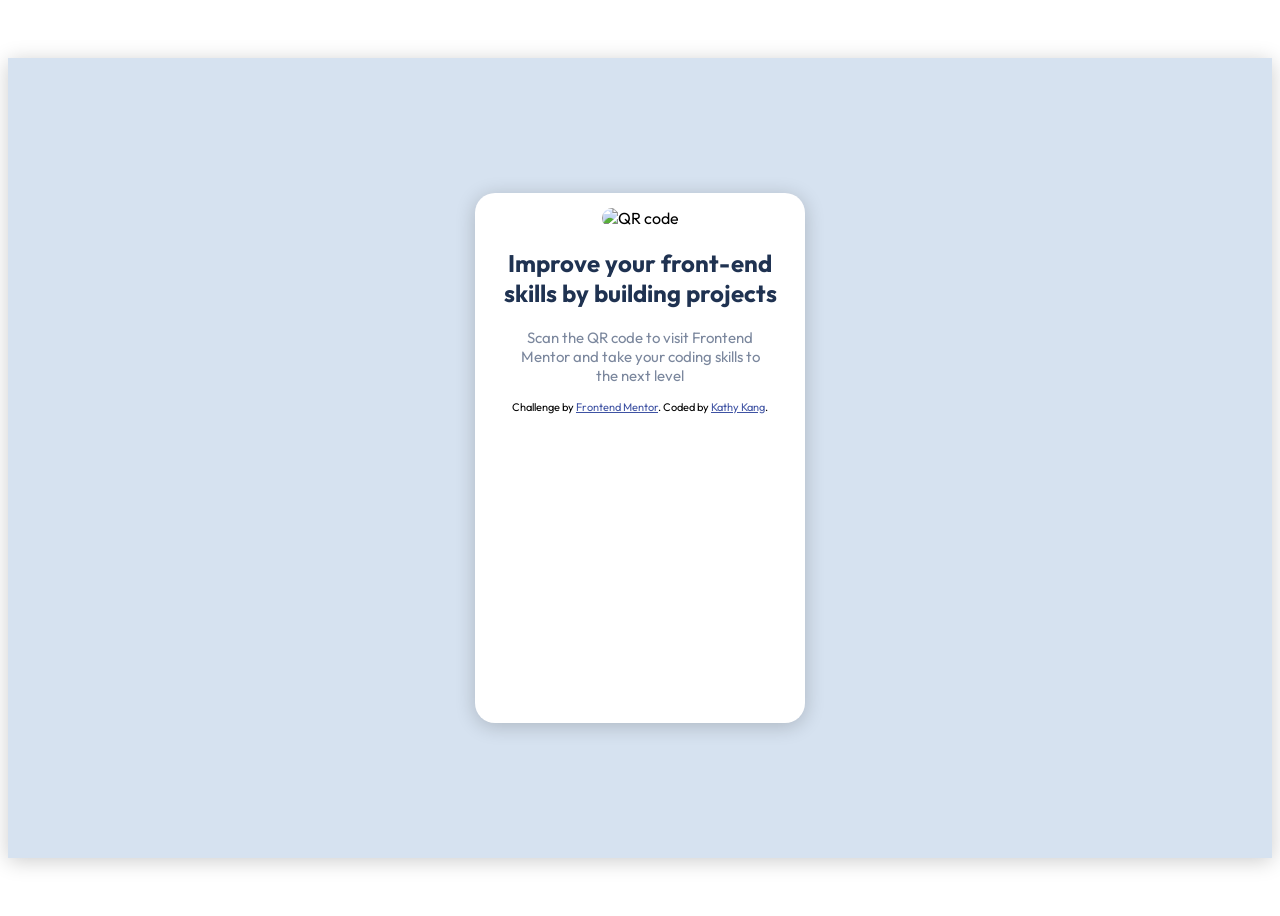
==== index.html @ afae7615 "updated readme" ====
<!DOCTYPE html>
<html lang="en">

<head>
  <meta charset="UTF-8">
  <meta name="viewport" content="width=device-width, initial-scale=1.0">
  <!-- displays site properly based on user's device -->

  <link rel="icon" type="image/png" sizes="32x32" href="./images/favicon-32x32.png">
  <link rel="stylesheet" href="style.css">
  <link rel="preconnect" href="https://fonts.googleapis.com">
  <link rel="preconnect" href="https://fonts.gstatic.com" crossorigin>
  <link href="https://fonts.googleapis.com/css2?family=Outfit:wght@400;700&display=swap" rel="stylesheet">
  <title>Frontend Mentor | QR code component</title>

  <!-- Feel free to remove these styles or customise in your own stylesheet 👍 -->
  <style>
    .attribution {
      font-size: 11px;
      text-align: center;
    }

    .attribution a {
      color: hsl(228, 45%, 44%);
    }
  </style>
</head>

<body>

  <div class="wrapper">
    <div class="box">
      <div class="card-container">
        <div class="card-img">
          <img src="/qr-code-component-main/qr-code-component-main/images/image-qr-code.png" alt="QR code">
        </div>
        <div class="content">
          <h2>Improve your front-end skills by building projects</h2>
          <p>Scan the QR code to visit Frontend Mentor and take your coding skills to the next level</p>
        </div>

        <div class="attribution">
          Challenge by <a href="https://www.frontendmentor.io?ref=challenge" target="_blank">Frontend Mentor</a>.
          Coded by <a href="#">Kathy Kang</a>.
        </div>
      </div>
    </div>
  </div>
</body>

</html>
---- style.css ----
body {
    text-align: center;
    font-family: 'Outfit', sans-serif;
    background-color: hsl(0, 0%, 100%)
}
.wrapper {
    display: flex;
    justify-content: center;
    align-items: center;
    height: 100vh;
}

.box {
    background-color: hsl(212, 45%, 89%);
    height: 800px;
    width: 1300px;
    display: flex;
    justify-content: center;
    align-items: center;
    box-shadow: 0 3px 20px rgb(0 0 0 / 0.2);
}

.card-container {
    width: 300px;
    height: 500px;
    border-radius: 20px;
    padding: 15px;
    background-color: hsl(0, 0%, 100%);
    box-shadow: 0 3px 20px rgb(0 0 0 / 0.2);
}

.card-img img {
    width: 300px;
    height: 300px;
    border-radius: 10px;
}

.content h2 {
    font-weight: 700;
    color: hsl(218, 44%, 22%);
}

.content p {
    padding-left: 20px;
    padding-right: 20px;
    font-weight: 400;
    font-size: 15px;
    color: hsl(220, 15%, 55%);
}

/* Media Queries */
@media screen and (max-width: 375px) {
    body {
        background-color: hsl(212, 45%, 89%);
    }

    .box {
        box-shadow: none;
    }
}
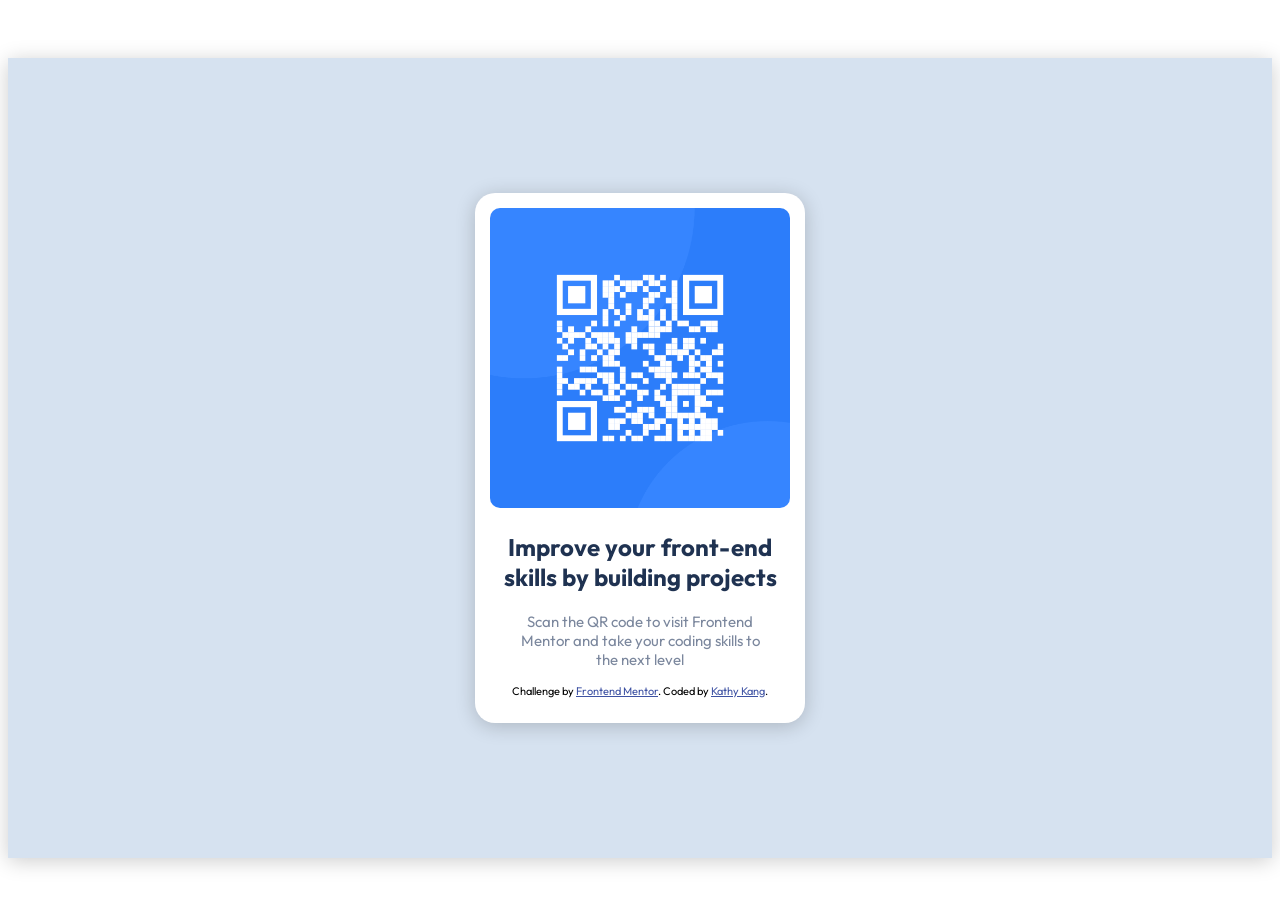
==== commit c46dba73: "moved folder, changed img path, updated links" ====
--- a/index.html
+++ b/index.html
@@ -32,7 +32,7 @@
     <div class="box">
       <div class="card-container">
         <div class="card-img">
-          <img src="/qr-code-component-main/qr-code-component-main/images/image-qr-code.png" alt="QR code">
+          <img src="/qr-code-component-main/images/image-qr-code.png" alt="QR code">
         </div>
         <div class="content">
           <h2>Improve your front-end skills by building projects</h2>
